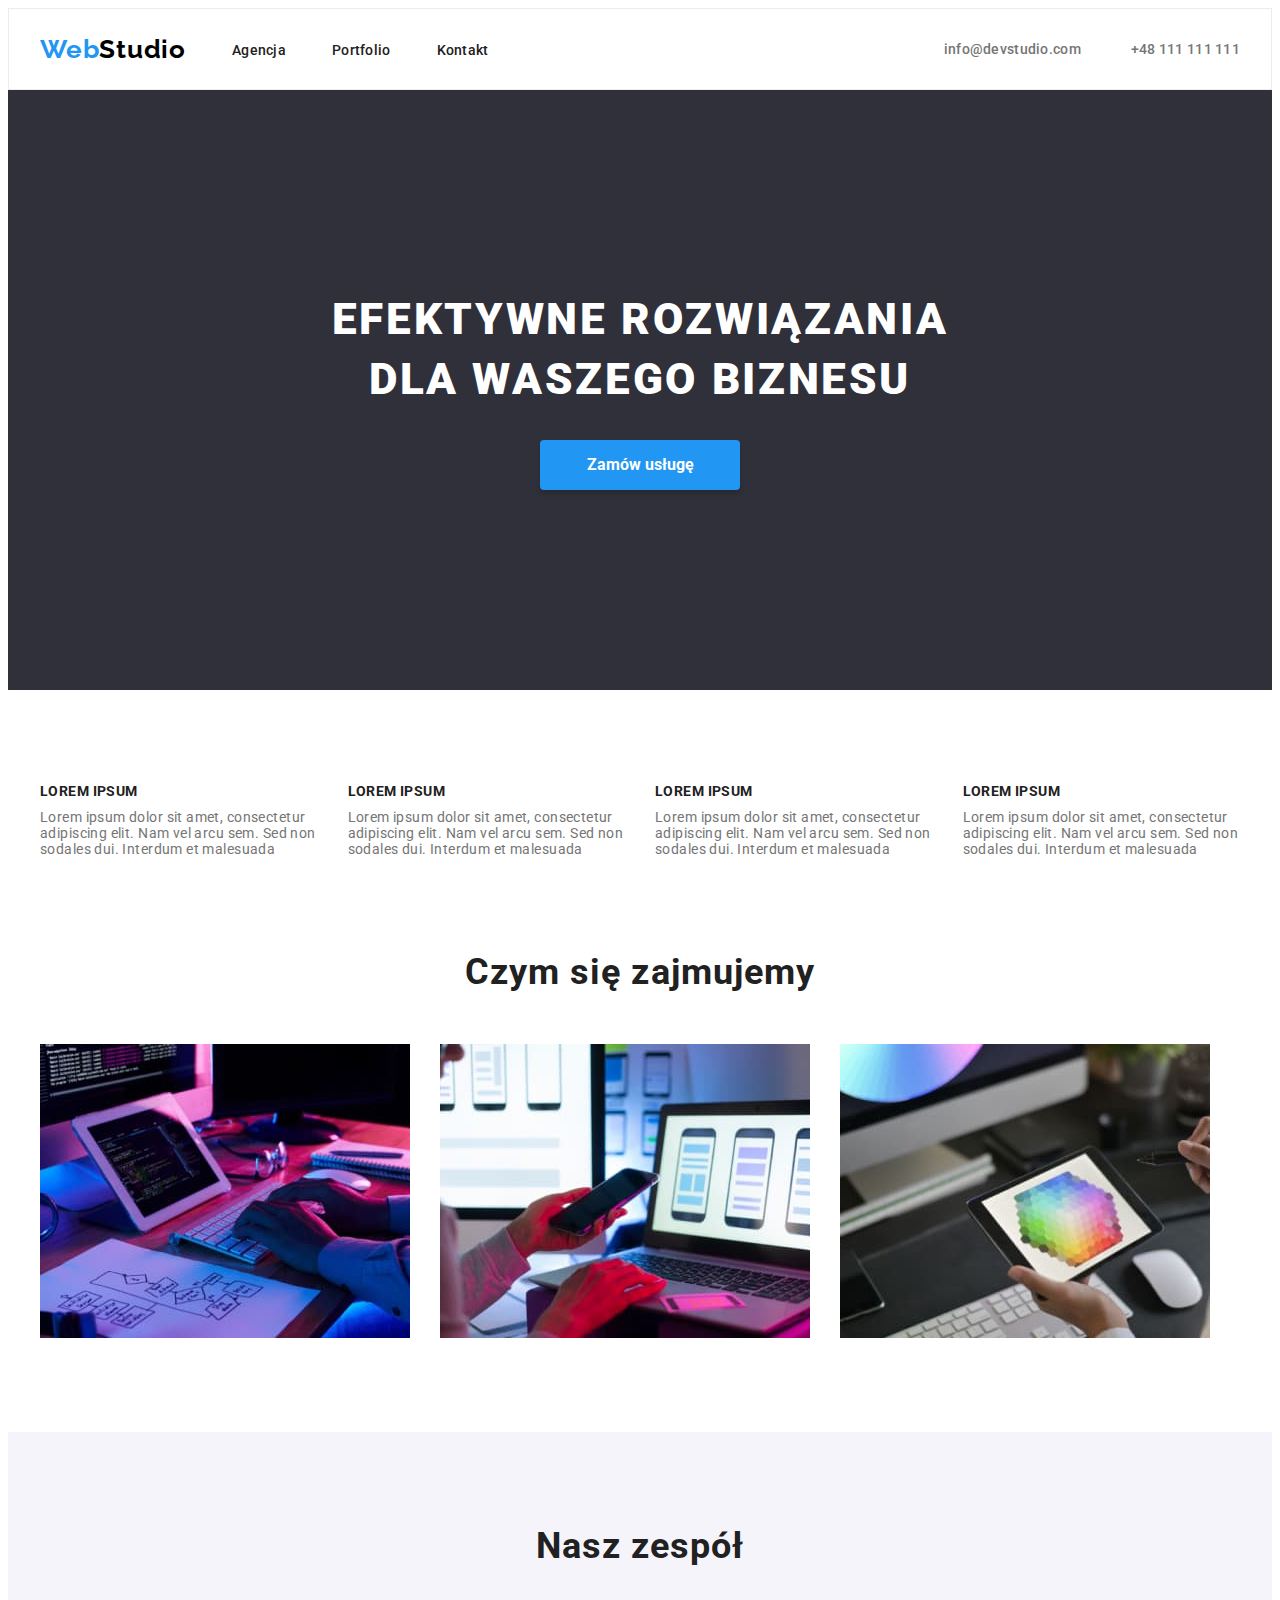
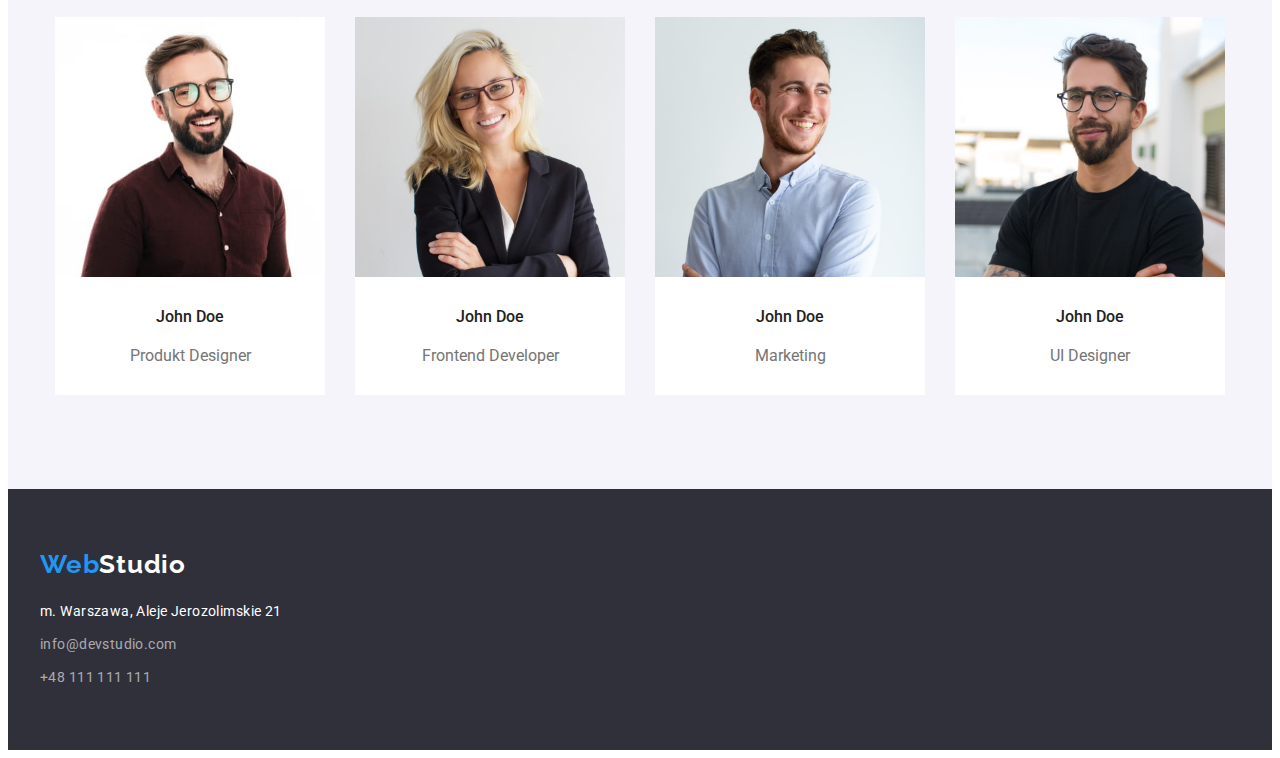
==== index.html @ c01634f3 "added files from hw-03" ====
<!DOCTYPE html>
<html lang="pl">
    <head>
        <meta charset="UTF-8" />
        <meta http-equiv="X-UA-Compatible" content="IE=edge" />
        <meta name="viewport" content="width=device-width, initial-scale=1.0" />
        <title>Document</title>
        <link
            rel="stylesheet"
            href="https://cdnjs.cloudflare.com/ajax/libs/modern-normalize/1.1.0/modern-normalize.min.css"
            integrity="sha512-wpPYUAdjBVSE4KJnH1VR1HeZfpl1ub8YT/NKx4PuQ5NmX2tKuGu6U/JRp5y+Y8XG2tV+wKQpNHVUX03MfMFn9Q=="
            crossorigin="anonymous"
            referrerpolicy="no-referrer"
        />
        <link
            href="https://fonts.googleapis.com/css2?family=Raleway:wght@700&family=Roboto+Condensed&family=Roboto:wght@400;500;700;900&display=swap"
            rel="stylesheet"
        />
        <link rel="stylesheet" href="./css/style.css" />
    </head>
    <body>
        <header class="main">
            <div class="container menu">
                <nav class="nav">
                    <a href="./index.html" class="logo"
                        >Web<span class="black">Studio</span></a
                    >
                    <ul class="navigation">
                        <li>
                            <a href="./index.html" class="nav-item">Agencja</a>
                        </li>
                        <li>
                            <a href="./portfolio.html" class="nav-item"
                                >Portfolio</a
                            >
                        </li>
                        <li><a href="" class="nav-item">Kontakt</a></li>
                    </ul>
                </nav>
                <div class="contact-data">
                    <a href="mailto:info@devstudio.com" class="contact"
                        >info@devstudio.com</a
                    >
                    <a href="tel:+48111111111" class="contact"
                        >+48 111 111 111</a
                    >
                </div>
            </div>
        </header>
        <main>
            <section class="solutions">
                <h1 class="title">EFEKTYWNE ROZWIĄZANIA DLA WASZEGO BIZNESU</h1>
                <button type="button" class="order">Zamów usługę</button>
            </section>
            <section>
                <div class="container">
                    <ul class="offer-items">
                        <li>
                            <h3 class="offer">LOREM IPSUM</h3>
                            <p class="offer-description">
                                Lorem ipsum dolor sit amet, consectetur
                                adipiscing elit. Nam vel arcu sem. Sed non
                                sodales dui. Interdum et malesuada
                            </p>
                        </li>
                        <li>
                            <h3 class="offer">LOREM IPSUM</h3>
                            <p class="offer-description">
                                Lorem ipsum dolor sit amet, consectetur
                                adipiscing elit. Nam vel arcu sem. Sed non
                                sodales dui. Interdum et malesuada
                            </p>
                        </li>
                        <li>
                            <h3 class="offer">LOREM IPSUM</h3>
                            <p class="offer-description">
                                Lorem ipsum dolor sit amet, consectetur
                                adipiscing elit. Nam vel arcu sem. Sed non
                                sodales dui. Interdum et malesuada
                            </p>
                        </li>
                        <li>
                            <h3 class="offer">LOREM IPSUM</h3>
                            <p class="offer-description">
                                Lorem ipsum dolor sit amet, consectetur
                                adipiscing elit. Nam vel arcu sem. Sed non
                                sodales dui. Interdum et malesuada
                            </p>
                        </li>
                    </ul>
                </div>
            </section>
            <section>
                <div class="container">
                    <h2 class="introduce">Czym się zajmujemy</h2>
                    <ul class="our-services">
                        <li>
                            <img
                                src="images/box1.jpg"
                                alt="Dłonie na klawiaturze przed tabletem"
                                width="370"
                                height="294"
                            />
                        </li>
                        <li>
                            <img
                                src="images/box2.jpg"
                                alt="Telefon w dłoni przed laptopem"
                                width="370"
                                height="294"
                            />
                        </li>
                        <li>
                            <img
                                src="images/box3.jpg"
                                alt="Paleta kolorów na tablecie"
                                width="370"
                                height="294"
                            />
                        </li>
                    </ul>
                </div>
            </section>
            <section class="crew">
                <div class="container">
                    <h2 class="introduce">Nasz zespół</h2>
                    <ul class="container crew-members">
                        <li>
                            <figure>
                                <img
                                    src="images/product-designer.jpg"
                                    alt="Mężczyzna w okularach"
                                    width="270"
                                    height="260"
                                />
                                <figcaption class="description">
                                    <span class="name">John Doe</span>
                                    <span class="type">Produkt Designer</span>
                                </figcaption>
                            </figure>
                        </li>
                        <li>
                            <figure>
                                <img
                                    src="images/frontend-developer.jpg"
                                    alt="Kobieta w okularach"
                                    width="270"
                                    height="260"
                                />
                                <figcaption class="description">
                                    <span class="name">John Doe</span>
                                    <span class="type">Frontend Developer</span>
                                </figcaption>
                            </figure>
                        </li>
                        <li>
                            <figure>
                                <img
                                    src="images/marketing-specialist.jpg"
                                    alt="Mężczyzna w koszuli"
                                    width="270"
                                    height="260"
                                />
                                <figcaption class="description">
                                    <span class="name">John Doe</span>
                                    <span class="type">Marketing</span>
                                </figcaption>
                            </figure>
                        </li>
                        <li>
                            <figure>
                                <img
                                    src="images/ui-designer.jpg"
                                    alt="UI Designer"
                                    width="270"
                                    height="260"
                                />
                                <figcaption class="description">
                                    <span class="name">John Doe</span>
                                    <span class="type">UI Designer</span>
                                </figcaption>
                            </figure>
                        </li>
                    </ul>
                </div>
            </section>
        </main>
        <footer class="footer-container">
            <div class="container">
                <a href="./index.html" class="logo"
                    >Web<span class="white">Studio</span></a
                >
                <address class="address-wrapper">
                    <span class="address"
                        >m. Warszawa, Aleje Jerozolimskie 21</span
                    >

                    <a href="mailto:info@devstudio.com" class="contact-footer"
                        >info@devstudio.com</a
                    >

                    <a href="tel:+48111111111" class="contact-footer"
                        >+48 111 111 111</a
                    >
                </address>
            </div>
        </footer>
    </body>
</html>
---- css/style.css ----
:root {
    --font-color1: #212121;
    --font-color2: #757575;
    --brand-color: #2196f3;
    --off-color: #f5f4fa;
    --background-color1: #2f303a;
}
/* style globalne */
body {
    font-family: 'Roboto', sans-serif;
    background-color: #fff;
    color: var(--font-color1);
}
*,
*::before,
*::after {
    outline: none;
}

h1,
h2,
h3,
h4,
p,
figure {
    margin: 0;
    padding: 0;
}

ul {
    list-style: none;
    margin: 0;
    padding: 0;
}
img {
    vertical-align: middle;
}
.container {
    max-width: 1200px;
    width: 100%;
    margin: 0 auto;
    padding: 0 15px;
}

/* style w header */
.logo {
    color: var(--brand-color);
    font-weight: 700;
    font-size: 26px;
    text-decoration: none;
    font-family: 'Raleway', sans-serif;
    letter-spacing: 0.03em;
}
.black {
    color: #000000;
    font-weight: 700;
    font-size: 26px;
    line-height: 1.19;
}
.main {
    border: 1px solid #ececec;
}
.menu {
    display: flex;
    flex-wrap: wrap;
    justify-content: space-between;
}
.nav-item {
    color: var(--font-color1);
    font-weight: 500;
    text-decoration: none;

    letter-spacing: 0.02em;
    font-size: 14px;
    line-height: 1.17;
}
.nav-item:hover,
.nav-item:focus {
    color: var(--brand-color);
}
.nav {
    display: flex;
    flex-wrap: wrap;
    align-items: center;

    gap: 46px;
}
.navigation {
    display: flex;
    flex-wrap: wrap;

    gap: 46px;
}
.contact-data {
    display: flex;
    align-items: center;

    padding: 32px 0;
    gap: 50px;
}
.contact {
    color: var(--font-color2);
    font-weight: 500;
    text-decoration: none;
    letter-spacing: 0.02em;
    font-size: 14px;
    line-height: 1.17;
}
.contact:hover,
.contact:focus {
    color: var(--brand-color);
}

/* style w main index.html*/
.solutions {
    background-color: var(--background-color1);
    display: flex;
    flex-direction: column;
    align-items: center;
    gap: 30px;
    padding: 200px 452px;
}

.title {
    color: #fff;
    font-weight: 900;
    text-align: center;
    font-size: 44px;
    line-height: 1.36;
    letter-spacing: 0.06em;
    min-width: 696px;
}
.order {
    box-shadow: 0px 4px 4px rgba(0, 0, 0, 0.15);
    background-color: var(--brand-color);
    border: none;
    border-radius: 4px;
    color: #fff;
    width: 200px;
    height: 50px;
    font-family: 'Roboto', sans-serif;
    font-weight: 700;
    font-size: 16px;
    line-height: 1.88;
    align-items: center;
    text-align: center;
    padding: 10px 42px;
}
.order:hover,
.order:focus {
    cursor: pointer;
}
.offer-items {
    display: flex;
    gap: 30px;
    line-height: 1.71;
    padding: 94px 0;
}
.offer {
    font-weight: 700;
    font-size: 14px;
    line-height: 1.14;
    letter-spacing: 0.03em;
    margin-bottom: 10px;
}
.offer-description {
    color: var(--font-color2);

    font-size: 14px;
    line-height: 1.14;
    letter-spacing: 0.03em;
}
.introduce {
    font-weight: 700;
    font-size: 36px;
    line-height: 1.16;
    text-align: center;
    letter-spacing: 0.03em;
}
.our-services {
    display: flex;
    gap: 30px;
    padding: 50px 0 94px;
}
.crew {
    background-color: #f5f4fa;
    padding: 94px 0;
}
.crew-members {
    display: flex;
    gap: 30px;
    margin-top: 50px;
}
.description {
    padding: 30px;
    text-align: center;
    background-color: #fff;
    display: flex;
    flex-direction: column;
    gap: 10px;
}
.name {
    color: var(--font-color1);
    font-weight: 500;
    text-align: center;

    font-size: 16px;
    line-height: 1.19;
    margin-bottom: 10px;
}
.type {
    color: var(--font-color2);
    text-align: center;
    font-size: 16px;
    line-height: 1.19;
}
/* style w main portfolio.html */
.section {
    padding-top: 94px;
    padding-bottom: 94px;
}
.options {
    display: flex;
    justify-content: center;
    gap: 8px;

    margin-bottom: 50px;
}
.button {
    background-color: var(--off-color);
    border: none;
    font-family: 'Roboto', sans-serif;
    border-radius: 4px;
    font-weight: 500;
    font-size: 16px;
    line-height: 1.63;
    padding: 6px 22px;
}
.button:hover,
.button:focus {
    background-color: var(--brand-color);
    border-color: var(--brand-color);
    color: #fff;
    cursor: pointer;
}
.services {
    display: flex;
    flex-wrap: wrap;
    gap: 30px;
}
.decoration {
    border: 1px solid #eeeeee;
    padding: 20px 24px;
    display: flex;
    flex-direction: column;
    align-items: center;
    gap: 4px;
}
.project-name {
    color: var(--font-color1);
    font-weight: 700;
    font-size: 18px;
    line-height: 2;
    margin-bottom: 4px;
}
/* style w footer */
.footer-container {
    background-color: var(--background-color1);
    padding-top: 60px;
    padding-bottom: 60px;
}
.white {
    color: #fff;
    font-weight: 700;
    font-size: 26px;
    line-height: 1.19;
}

.address {
    color: #fff;
    font-size: 14px;
    line-height: 1.71;

    letter-spacing: 0.03em;
    font-style: normal;
}
.address-wrapper {
    display: flex;
    flex-direction: column;
    gap: 9px;
    margin-top: 20px;
}

.contact-footer {
    color: rgba(255, 255, 255, 0.6);
    font-size: 14px;
    line-height: 1.71;

    text-decoration: none;
    letter-spacing: 0.03em;
    font-style: normal;
}
.contact-footer:hover,
.contact-footer:focus {
    color: var(--brand-color);
}
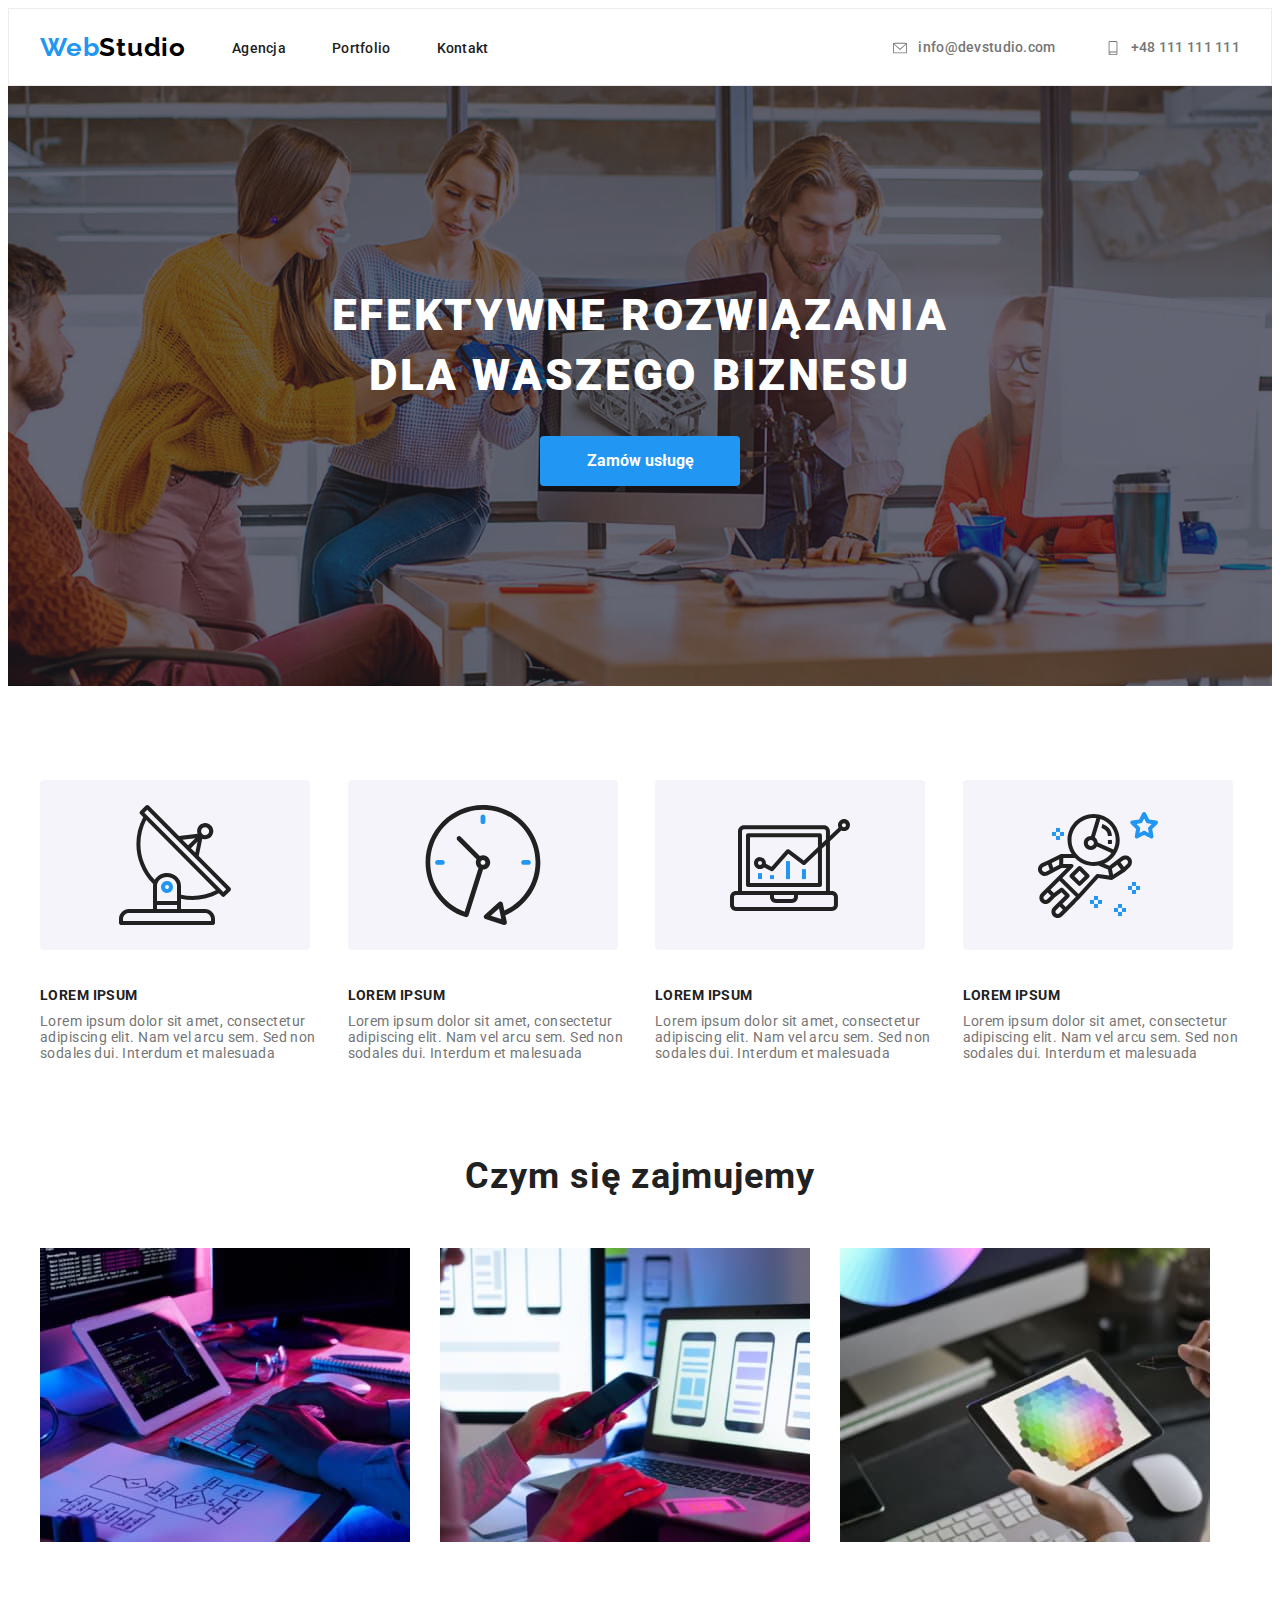
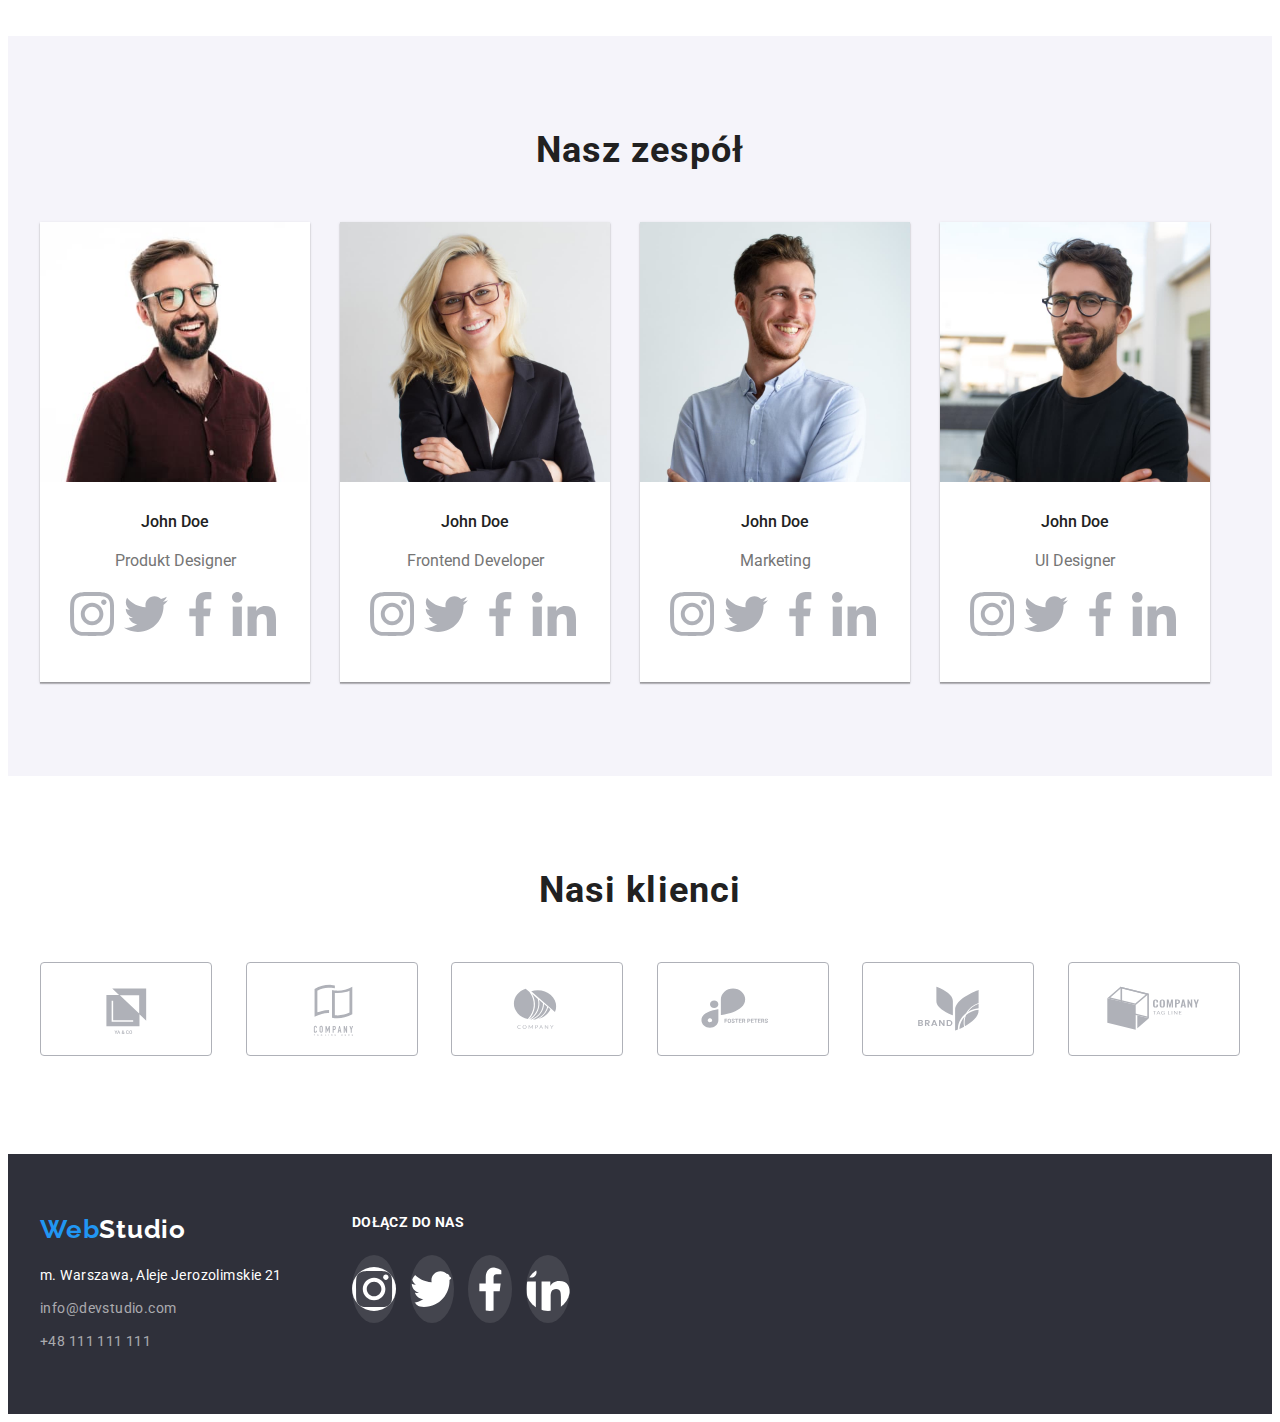
==== commit 3c44941c: "added icons, background image and styled boxes" ====
--- a/index.html
+++ b/index.html
@@ -38,11 +38,19 @@
                     </ul>
                 </nav>
                 <div class="contact-data">
-                    <a href="mailto:info@devstudio.com" class="contact"
-                        >info@devstudio.com</a
+                    <a href="mailto:info@devstudio.com" class="contact">
+                        <svg class="icon-mail">
+                            <use href="./images/icons.svg#icon-envelope"></use>
+                        </svg>
+                        info@devstudio.com</a
                     >
-                    <a href="tel:+48111111111" class="contact"
-                        >+48 111 111 111</a
+                    <a href="tel:+48111111111" class="contact">
+                        <svg class="icon-tel">
+                            <use
+                                href="./images/icons.svg#icon-smartphone"
+                            ></use>
+                        </svg>
+                        +48 111 111 111</a
                     >
                 </div>
             </div>
@@ -56,6 +64,12 @@
                 <div class="container">
                     <ul class="offer-items">
                         <li>
+                            <svg class="icon-offer">
+                                <use
+                                    href="./images/icons.svg#icon-antenna"
+                                ></use>
+                            </svg>
+
                             <h3 class="offer">LOREM IPSUM</h3>
                             <p class="offer-description">
                                 Lorem ipsum dolor sit amet, consectetur
@@ -64,6 +78,10 @@
                             </p>
                         </li>
                         <li>
+                            <svg class="icon-offer">
+                                <use href="./images/icons.svg#icon-clock"></use>
+                            </svg>
+
                             <h3 class="offer">LOREM IPSUM</h3>
                             <p class="offer-description">
                                 Lorem ipsum dolor sit amet, consectetur
@@ -72,6 +90,11 @@
                             </p>
                         </li>
                         <li>
+                            <svg class="icon-offer">
+                                <use
+                                    href="./images/icons.svg#icon-diagram"
+                                ></use>
+                            </svg>
                             <h3 class="offer">LOREM IPSUM</h3>
                             <p class="offer-description">
                                 Lorem ipsum dolor sit amet, consectetur
@@ -80,6 +103,11 @@
                             </p>
                         </li>
                         <li>
+                            <svg class="icon-offer">
+                                <use
+                                    href="./images/icons.svg#icon-astronaut"
+                                ></use>
+                            </svg>
                             <h3 class="offer">LOREM IPSUM</h3>
                             <p class="offer-description">
                                 Lorem ipsum dolor sit amet, consectetur
@@ -124,9 +152,9 @@
             <section class="crew">
                 <div class="container">
                     <h2 class="introduce">Nasz zespół</h2>
-                    <ul class="container crew-members">
-                        <li>
-                            <figure>
+                    <ul class="crew-members">
+                        <li>
+                            <figure class="box-member">
                                 <img
                                     src="images/product-designer.jpg"
                                     alt="Mężczyzna w okularach"
@@ -136,11 +164,37 @@
                                 <figcaption class="description">
                                     <span class="name">John Doe</span>
                                     <span class="type">Produkt Designer</span>
+                                    <div class="icons">
+                                        <a href=""
+                                            ><svg class="icon-member">
+                                                <use
+                                                    href="./images/icons.svg#icon-instagram"
+                                                ></use></svg
+                                        ></a>
+                                        <a href="">
+                                            <svg class="icon-member">
+                                                <use
+                                                    href="./images/icons.svg#icon-twitter"
+                                                ></use></svg
+                                        ></a>
+                                        <a href=""
+                                            ><svg class="icon-member">
+                                                <use
+                                                    href="./images/icons.svg#icon-facebook"
+                                                ></use></svg
+                                        ></a>
+                                        <a href=""
+                                            ><svg class="icon-member">
+                                                <use
+                                                    href="./images/icons.svg#icon-linkedin"
+                                                ></use></svg
+                                        ></a>
+                                    </div>
                                 </figcaption>
                             </figure>
                         </li>
                         <li>
-                            <figure>
+                            <figure class="box-member">
                                 <img
                                     src="images/frontend-developer.jpg"
                                     alt="Kobieta w okularach"
@@ -150,11 +204,37 @@
                                 <figcaption class="description">
                                     <span class="name">John Doe</span>
                                     <span class="type">Frontend Developer</span>
+                                    <div class="icons">
+                                        <a href=""
+                                            ><svg class="icon-member">
+                                                <use
+                                                    href="./images/icons.svg#icon-instagram"
+                                                ></use></svg
+                                        ></a>
+                                        <a href="">
+                                            <svg class="icon-member">
+                                                <use
+                                                    href="./images/icons.svg#icon-twitter"
+                                                ></use></svg
+                                        ></a>
+                                        <a href=""
+                                            ><svg class="icon-member">
+                                                <use
+                                                    href="./images/icons.svg#icon-facebook"
+                                                ></use></svg
+                                        ></a>
+                                        <a href=""
+                                            ><svg class="icon-member">
+                                                <use
+                                                    href="./images/icons.svg#icon-linkedin"
+                                                ></use></svg
+                                        ></a>
+                                    </div>
                                 </figcaption>
                             </figure>
                         </li>
                         <li>
-                            <figure>
+                            <figure class="box-member">
                                 <img
                                     src="images/marketing-specialist.jpg"
                                     alt="Mężczyzna w koszuli"
@@ -164,11 +244,37 @@
                                 <figcaption class="description">
                                     <span class="name">John Doe</span>
                                     <span class="type">Marketing</span>
+                                    <div class="icons">
+                                        <a href=""
+                                            ><svg class="icon-member">
+                                                <use
+                                                    href="./images/icons.svg#icon-instagram"
+                                                ></use></svg
+                                        ></a>
+                                        <a href="">
+                                            <svg class="icon-member">
+                                                <use
+                                                    href="./images/icons.svg#icon-twitter"
+                                                ></use></svg
+                                        ></a>
+                                        <a href=""
+                                            ><svg class="icon-member">
+                                                <use
+                                                    href="./images/icons.svg#icon-facebook"
+                                                ></use></svg
+                                        ></a>
+                                        <a href=""
+                                            ><svg class="icon-member">
+                                                <use
+                                                    href="./images/icons.svg#icon-linkedin"
+                                                ></use></svg
+                                        ></a>
+                                    </div>
                                 </figcaption>
                             </figure>
                         </li>
                         <li>
-                            <figure>
+                            <figure class="box-member">
                                 <img
                                     src="images/ui-designer.jpg"
                                     alt="UI Designer"
@@ -178,31 +284,162 @@
                                 <figcaption class="description">
                                     <span class="name">John Doe</span>
                                     <span class="type">UI Designer</span>
+                                    <div class="icons">
+                                        <a href=""
+                                            ><svg class="icon-member">
+                                                <use
+                                                    href="./images/icons.svg#icon-instagram"
+                                                ></use></svg
+                                        ></a>
+                                        <a href="">
+                                            <svg class="icon-member">
+                                                <use
+                                                    href="./images/icons.svg#icon-twitter"
+                                                ></use></svg
+                                        ></a>
+                                        <a href=""
+                                            ><svg class="icon-member">
+                                                <use
+                                                    href="./images/icons.svg#icon-facebook"
+                                                ></use></svg
+                                        ></a>
+                                        <a href=""
+                                            ><svg class="icon-member">
+                                                <use
+                                                    href="./images/icons.svg#icon-linkedin"
+                                                ></use></svg
+                                        ></a>
+                                    </div>
                                 </figcaption>
                             </figure>
+                        </li>
+                    </ul>
+                </div>
+            </section>
+            <section class="our-customers">
+                <div class="container">
+                    <h2 class="introduce">Nasi klienci</h2>
+
+                    <ul class="customers">
+                        <li>
+                            <svg class="icon-customer">
+                                <use
+                                    href="./images/icons.svg#icon-logo-1"
+                                    width="41"
+                                    height="46.7"
+                                    x="38%"
+                                    y="27%"
+                                ></use>
+                            </svg>
+                        </li>
+                        <li>
+                            <svg class="icon-customer">
+                                <use
+                                    href="./images/icons.svg#icon-logo-2"
+                                    width="40"
+                                    height="52"
+                                    x="39%"
+                                    y="23%"
+                                ></use>
+                            </svg>
+                        </li>
+                        <li>
+                            <svg class="icon-customer">
+                                <use
+                                    href="./images/icons.svg#icon-logo-3"
+                                    width="43.46"
+                                    height="41.18"
+                                    x="36%"
+                                    y="27%"
+                                ></use>
+                            </svg>
+                        </li>
+                        <li>
+                            <svg class="icon-customer">
+                                <use
+                                    href="./images/icons.svg#icon-logo-4"
+                                    width="84.44"
+                                    height="40.62"
+                                    x="25%"
+                                    y="27%"
+                                ></use>
+                            </svg>
+                        </li>
+                        <li>
+                            <svg class="icon-customer">
+                                <use
+                                    href="./images/icons.svg#icon-logo-5"
+                                    width="62.54"
+                                    height="45.43"
+                                    x="32%"
+                                    y="25%"
+                                ></use>
+                            </svg>
+                        </li>
+                        <li>
+                            <svg class="icon-customer">
+                                <use
+                                    href="./images/icons.svg#icon-logo-6"
+                                    width="93.79"
+                                    height="43.93"
+                                    x="22%"
+                                    y="25%"
+                                ></use>
+                            </svg>
                         </li>
                     </ul>
                 </div>
             </section>
         </main>
         <footer class="footer-container">
-            <div class="container">
-                <a href="./index.html" class="logo"
-                    >Web<span class="white">Studio</span></a
-                >
-                <address class="address-wrapper">
-                    <span class="address"
-                        >m. Warszawa, Aleje Jerozolimskie 21</span
+            <div class="footer-elements container">
+                <div>
+                    <a href="./index.html" class="logo"
+                        >Web<span class="white">Studio</span></a
                     >
+                    <address class="address-wrapper">
+                        <span class="address"
+                            >m. Warszawa, Aleje Jerozolimskie 21</span
+                        >
 
-                    <a href="mailto:info@devstudio.com" class="contact-footer"
-                        >info@devstudio.com</a
-                    >
+                        <a
+                            href="mailto:info@devstudio.com"
+                            class="contact-footer"
+                            >info@devstudio.com</a
+                        >
 
-                    <a href="tel:+48111111111" class="contact-footer"
-                        >+48 111 111 111</a
-                    >
-                </address>
+                        <a href="tel:+48111111111" class="contact-footer"
+                            >+48 111 111 111</a
+                        >
+                    </address>
+                </div>
+                <div class="find-us">
+                    <h4 class="join-us">DOŁĄCZ DO NAS</h4>
+                    <a href=""
+                        ><svg class="icon-footer">
+                            <use
+                                href="./images/icons.svg#icon-instagram"
+                            ></use></svg
+                    ></a>
+                    <a href="">
+                        <svg class="icon-footer">
+                            <use
+                                href="./images/icons.svg#icon-twitter"
+                            ></use></svg
+                    ></a>
+                    <a href=""
+                        ><svg class="icon-footer">
+                            <use
+                                href="./images/icons.svg#icon-facebook"
+                            ></use></svg
+                    ></a>
+                    <a href=""
+                        ><svg class="icon-footer">
+                            <use
+                                href="./images/icons.svg#icon-linkedin"
+                            ></use></svg
+                    ></a>
+                </div>
             </div>
         </footer>
     </body>
--- a/css/style.css
+++ b/css/style.css
@@ -4,6 +4,7 @@
     --brand-color: #2196f3;
     --off-color: #f5f4fa;
     --background-color1: #2f303a;
+    --icon-color: #afb1b8;
 }
 /* style globalne */
 body {
@@ -95,7 +96,7 @@
     display: flex;
     align-items: center;
 
-    padding: 32px 0;
+    padding: 30px 0;
     gap: 50px;
 }
 .contact {
@@ -106,14 +107,39 @@
     font-size: 14px;
     line-height: 1.17;
 }
+
+.icon-mail {
+    width: 1em;
+    height: 1em;
+    vertical-align: middle;
+    fill: currentColor;
+    margin-right: 8px;
+}
+
+.icon-tel {
+    width: 1em;
+    height: 1em;
+    vertical-align: middle;
+    fill: currentColor;
+    margin-right: 8px;
+}
 .contact:hover,
 .contact:focus {
     color: var(--brand-color);
+    fill: var(--brand-color);
 }
 
 /* style w main index.html*/
 .solutions {
     background-color: var(--background-color1);
+    background-image: linear-gradient(
+            to bottom,
+            rgba(47, 48, 58, 0.4),
+            rgba(47, 48, 58, 0.4)
+        ),
+        url(../images/background.jpg);
+    background-position: center;
+    background-repeat: no-repeat;
     display: flex;
     flex-direction: column;
     align-items: center;
@@ -170,17 +196,27 @@
     line-height: 1.14;
     letter-spacing: 0.03em;
 }
+
+.icon-offer {
+    width: 270px;
+    height: 120px;
+    padding: 25px 0;
+    background-color: var(--off-color);
+    border-radius: 4px;
+    margin-bottom: 30px;
+}
 .introduce {
     font-weight: 700;
     font-size: 36px;
     line-height: 1.16;
     text-align: center;
     letter-spacing: 0.03em;
+    margin-bottom: 50px;
 }
 .our-services {
     display: flex;
     gap: 30px;
-    padding: 50px 0 94px;
+    padding-bottom: 94px;
 }
 .crew {
     background-color: #f5f4fa;
@@ -199,6 +235,25 @@
     flex-direction: column;
     gap: 10px;
 }
+.icon-member {
+    height: 44px;
+    width: 44px;
+    fill: var(--icon-color);
+    padding: 12px 0;
+}
+.icons {
+    display: flex;
+    flex-direction: row;
+    min-width: 182px;
+    gap: 10px;
+}
+.icon-member:hover,
+.icon-member:focus {
+    background-color: var(--brand-color);
+    border-radius: 50%;
+    fill: #fff;
+    cursor: pointer;
+}
 .name {
     color: var(--font-color1);
     font-weight: 500;
@@ -214,6 +269,30 @@
     font-size: 16px;
     line-height: 1.19;
 }
+.our-customers {
+    padding: 94px 0;
+}
+.customers {
+    display: flex;
+    flex-direction: row;
+    flex-wrap: wrap;
+    justify-content: space-between;
+}
+.icon-customer {
+    width: 170px;
+    height: 92px;
+    fill: var(--icon-color);
+    border: 1px solid var(--icon-color);
+    border-radius: 4px;
+    /* padding: 20px; */
+}
+.icon-customer:hover,
+.icon-customer:focus {
+    fill: var(--brand-color);
+    cursor: pointer;
+    border: 1px solid var(--brand-color);
+}
+
 /* style w main portfolio.html */
 .section {
     padding-top: 94px;
@@ -242,11 +321,22 @@
     border-color: var(--brand-color);
     color: #fff;
     cursor: pointer;
+    box-shadow: 0px 3px 1px rgba(0, 0, 0, 0.1), 0px 1px 2px rgba(0, 0, 0, 0.08),
+        0px 2px 2px rgba(0, 0, 0, 0.12);
 }
 .services {
     display: flex;
     flex-wrap: wrap;
     gap: 30px;
+}
+.service-box:hover,
+.service-box:focus {
+    box-shadow: 0px 1px 1px rgba(0, 0, 0, 0.12), 0px 4px 4px rgba(0, 0, 0, 0.06),
+        1px 4px 6px rgba(0, 0, 0, 0.16);
+}
+.box-member {
+    box-shadow: 0px 1px 3px rgba(0, 0, 0, 0.12), 0px 1px 1px rgba(0, 0, 0, 0.14),
+        0px 2px 1px rgba(0, 0, 0, 0.2);
 }
 .decoration {
     border: 1px solid #eeeeee;
@@ -256,6 +346,7 @@
     align-items: center;
     gap: 4px;
 }
+
 .project-name {
     color: var(--font-color1);
     font-weight: 700;
@@ -269,6 +360,15 @@
     padding-top: 60px;
     padding-bottom: 60px;
 }
+.footer-elements {
+    max-width: 1200px;
+    display: flex;
+    gap: 65px;
+    justify-content: flex-start;
+    margin: 0 auto;
+    padding: 0 15px;
+}
+
 .white {
     color: #fff;
     font-weight: 700;
@@ -290,7 +390,28 @@
     gap: 9px;
     margin-top: 20px;
 }
-
+.join-us {
+    font-weight: 700;
+    font-size: 14px;
+    line-height: 1.17;
+    letter-spacing: 0.03em;
+    color: #fff;
+    margin-left: 5px;
+    margin-bottom: 20px;
+}
+.icon-footer {
+    height: 44px;
+    width: 44px;
+    fill: #fff;
+    padding: 12px 0;
+    background-color: rgba(255, 255, 255, 0.1);
+    border-radius: 50%;
+    margin: 5px;
+}
+.icon-footer:hover,
+.icon-footer:focus {
+    background-color: var(--brand-color);
+}
 .contact-footer {
     color: rgba(255, 255, 255, 0.6);
     font-size: 14px;
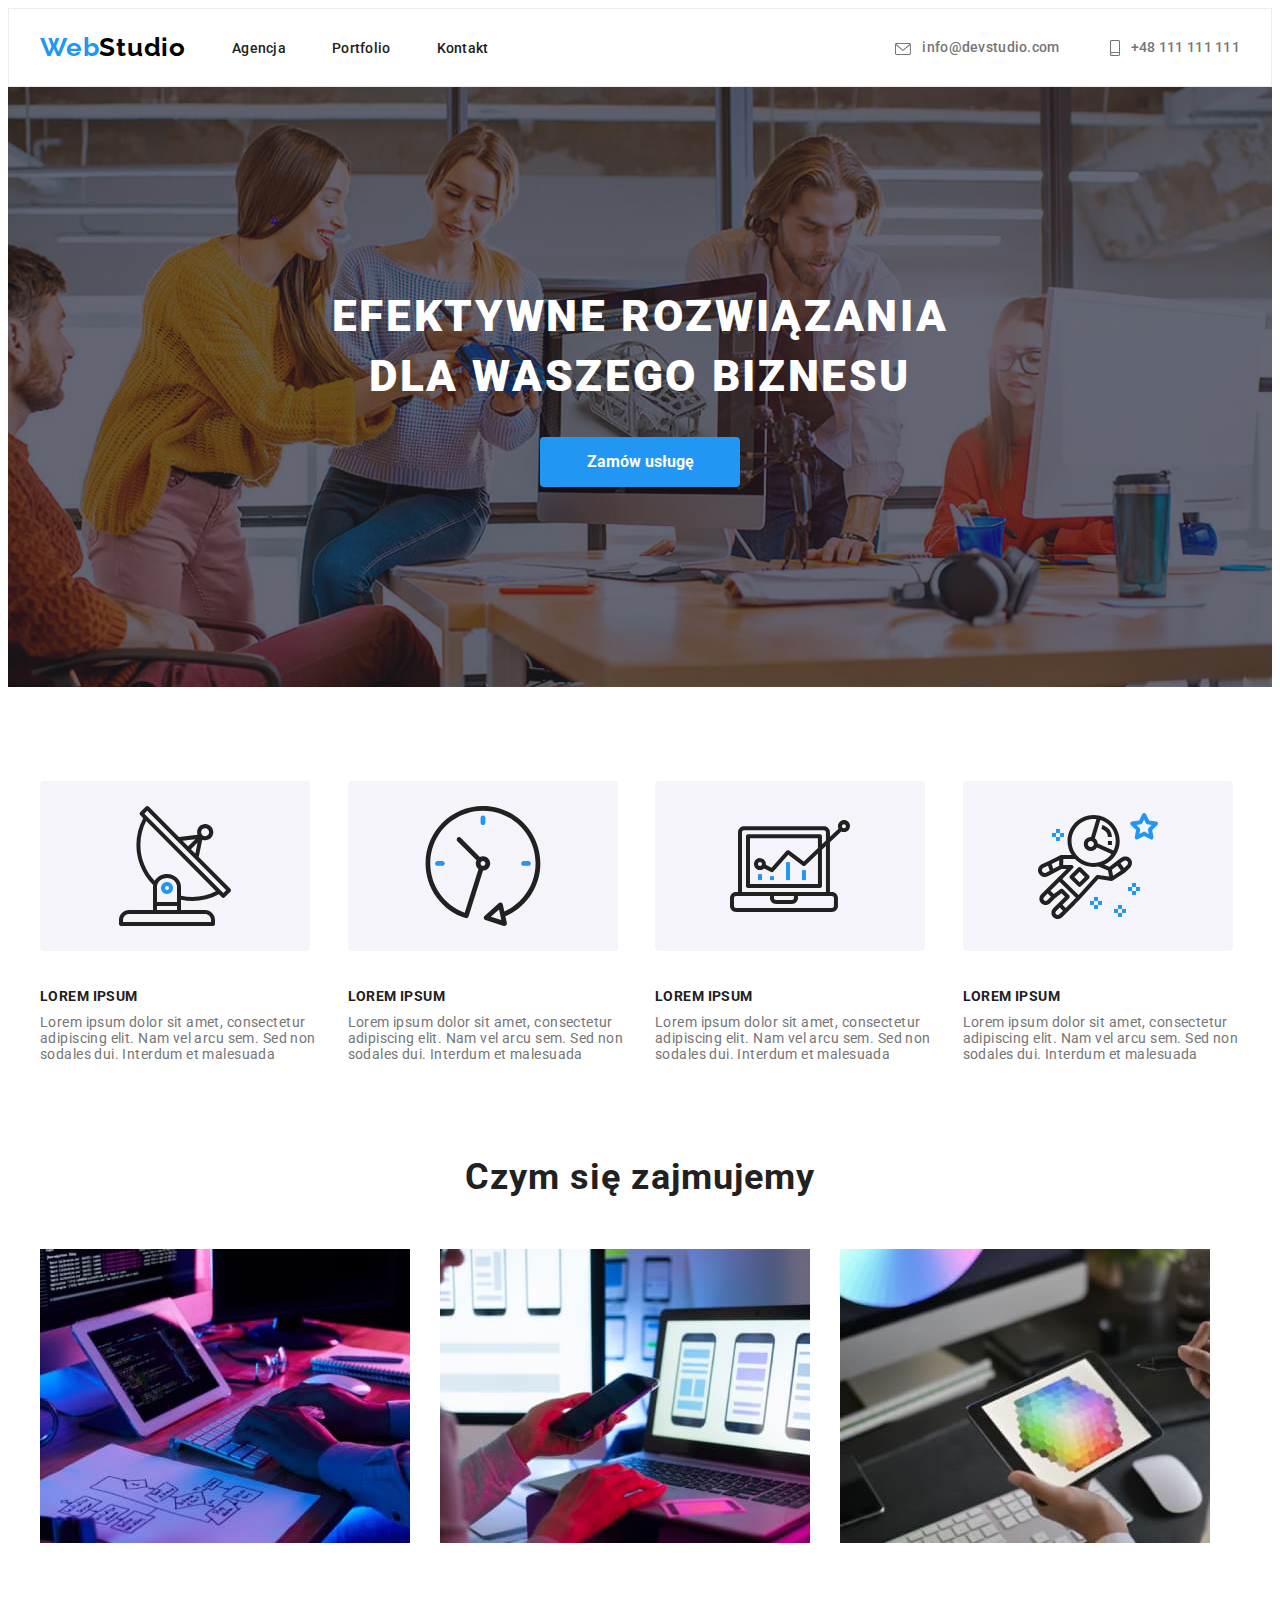
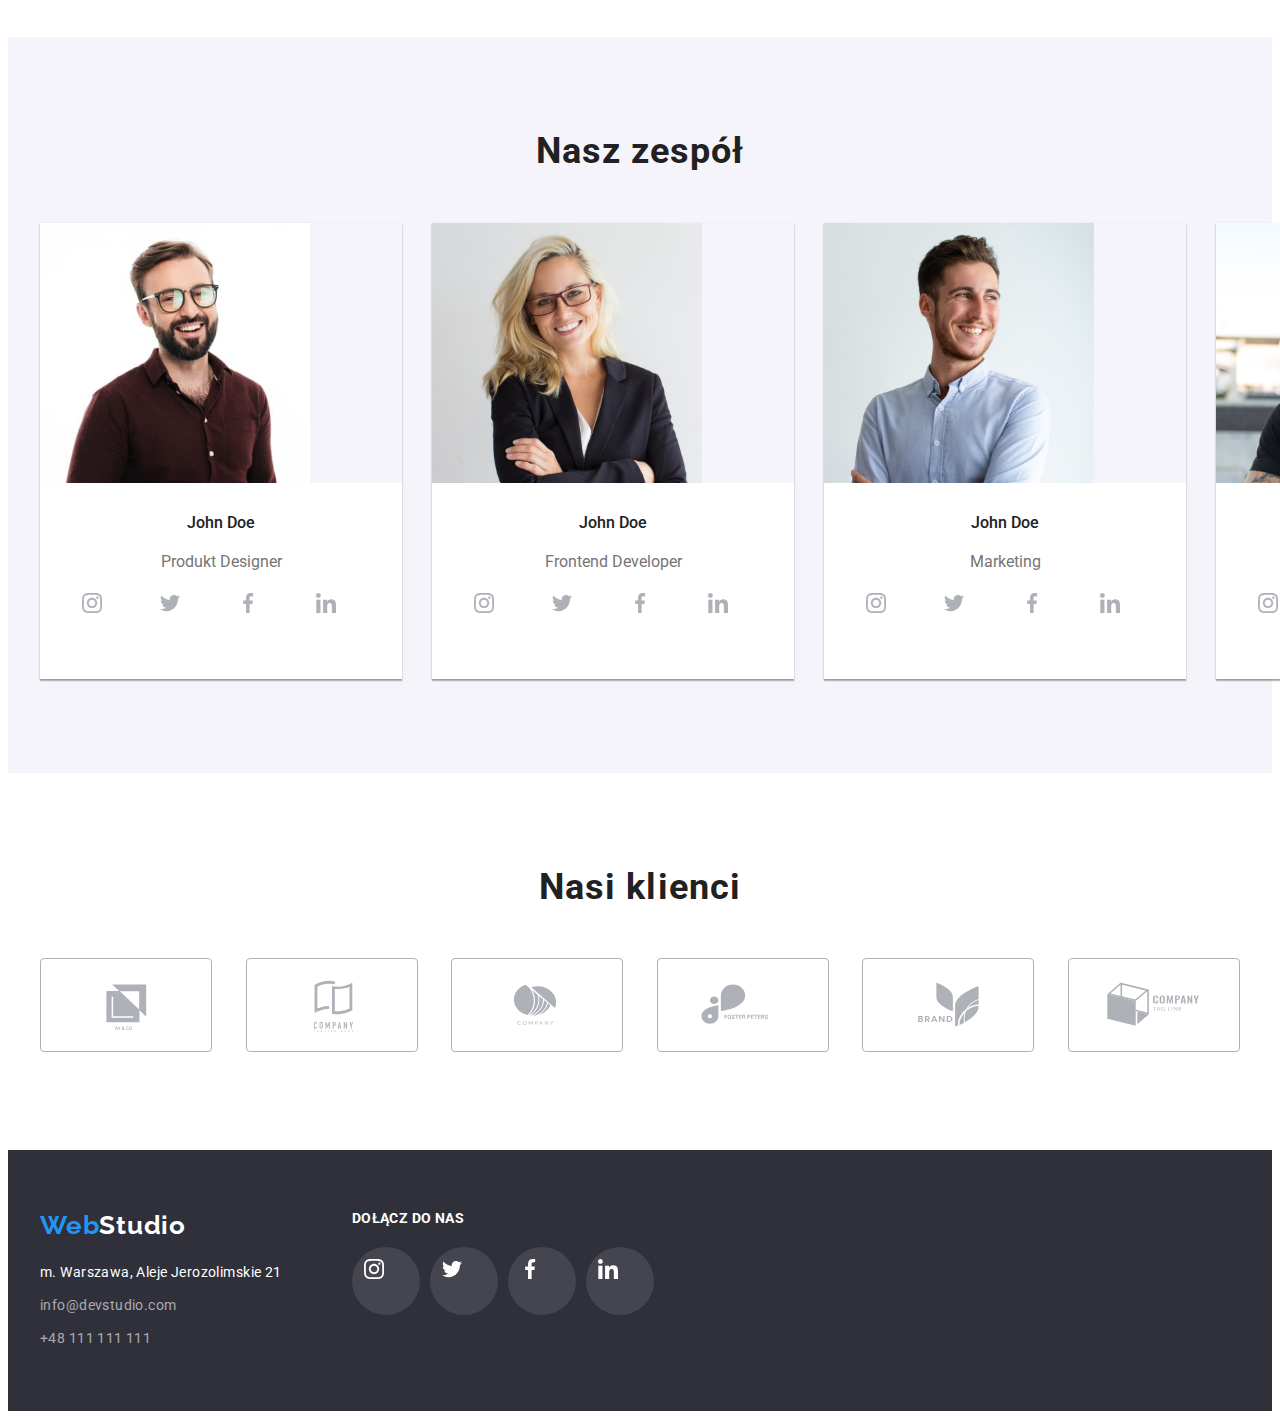
==== commit 7038bc8f: "corrected icons, made lists of icons" ====
--- a/index.html
+++ b/index.html
@@ -39,13 +39,13 @@
                 </nav>
                 <div class="contact-data">
                     <a href="mailto:info@devstudio.com" class="contact">
-                        <svg class="icon-mail">
+                        <svg class="icon-mail" width="16" height="12">
                             <use href="./images/icons.svg#icon-envelope"></use>
                         </svg>
                         info@devstudio.com</a
                     >
                     <a href="tel:+48111111111" class="contact">
-                        <svg class="icon-tel">
+                        <svg class="icon-tel" width="10" height="16">
                             <use
                                 href="./images/icons.svg#icon-smartphone"
                             ></use>
@@ -164,31 +164,53 @@
                                 <figcaption class="description">
                                     <span class="name">John Doe</span>
                                     <span class="type">Produkt Designer</span>
-                                    <div class="icons">
-                                        <a href=""
-                                            ><svg class="icon-member">
-                                                <use
-                                                    href="./images/icons.svg#icon-instagram"
-                                                ></use></svg
-                                        ></a>
-                                        <a href="">
-                                            <svg class="icon-member">
-                                                <use
-                                                    href="./images/icons.svg#icon-twitter"
-                                                ></use></svg
-                                        ></a>
-                                        <a href=""
-                                            ><svg class="icon-member">
-                                                <use
-                                                    href="./images/icons.svg#icon-facebook"
-                                                ></use></svg
-                                        ></a>
-                                        <a href=""
-                                            ><svg class="icon-member">
-                                                <use
-                                                    href="./images/icons.svg#icon-linkedin"
-                                                ></use></svg
-                                        ></a>
+                                    <div>
+                                        <ul class="icons">
+                                            <li>
+                                                <a href="" class="icon-social"
+                                                    ><svg
+                                                        class="icon-member"
+                                                        tabindex="1"
+                                                    >
+                                                        <use
+                                                            href="./images/icons.svg#icon-instagram"
+                                                        ></use></svg
+                                                ></a>
+                                            </li>
+                                            <li>
+                                                <a href="" class="icon-social">
+                                                    <svg
+                                                        class="icon-member"
+                                                        tabindex="1"
+                                                    >
+                                                        <use
+                                                            href="./images/icons.svg#icon-twitter"
+                                                        ></use></svg
+                                                ></a>
+                                            </li>
+                                            <li>
+                                                <a href="" class="icon-social"
+                                                    ><svg
+                                                        class="icon-member"
+                                                        tabindex="1"
+                                                    >
+                                                        <use
+                                                            href="./images/icons.svg#icon-facebook"
+                                                        ></use></svg
+                                                ></a>
+                                            </li>
+                                            <li>
+                                                <a href="" class="icon-social"
+                                                    ><svg
+                                                        class="icon-member"
+                                                        tabindex="1"
+                                                    >
+                                                        <use
+                                                            href="./images/icons.svg#icon-linkedin"
+                                                        ></use></svg
+                                                ></a>
+                                            </li>
+                                        </ul>
                                     </div>
                                 </figcaption>
                             </figure>
@@ -204,31 +226,53 @@
                                 <figcaption class="description">
                                     <span class="name">John Doe</span>
                                     <span class="type">Frontend Developer</span>
-                                    <div class="icons">
-                                        <a href=""
-                                            ><svg class="icon-member">
-                                                <use
-                                                    href="./images/icons.svg#icon-instagram"
-                                                ></use></svg
-                                        ></a>
-                                        <a href="">
-                                            <svg class="icon-member">
-                                                <use
-                                                    href="./images/icons.svg#icon-twitter"
-                                                ></use></svg
-                                        ></a>
-                                        <a href=""
-                                            ><svg class="icon-member">
-                                                <use
-                                                    href="./images/icons.svg#icon-facebook"
-                                                ></use></svg
-                                        ></a>
-                                        <a href=""
-                                            ><svg class="icon-member">
-                                                <use
-                                                    href="./images/icons.svg#icon-linkedin"
-                                                ></use></svg
-                                        ></a>
+                                    <div>
+                                        <ul class="icons">
+                                            <li>
+                                                <a href="" class="icon-social"
+                                                    ><svg
+                                                        class="icon-member"
+                                                        tabindex="1"
+                                                    >
+                                                        <use
+                                                            href="./images/icons.svg#icon-instagram"
+                                                        ></use></svg
+                                                ></a>
+                                            </li>
+                                            <li>
+                                                <a href="" class="icon-social">
+                                                    <svg
+                                                        class="icon-member"
+                                                        tabindex="1"
+                                                    >
+                                                        <use
+                                                            href="./images/icons.svg#icon-twitter"
+                                                        ></use></svg
+                                                ></a>
+                                            </li>
+                                            <li>
+                                                <a href="" class="icon-social"
+                                                    ><svg
+                                                        class="icon-member"
+                                                        tabindex="1"
+                                                    >
+                                                        <use
+                                                            href="./images/icons.svg#icon-facebook"
+                                                        ></use></svg
+                                                ></a>
+                                            </li>
+                                            <li>
+                                                <a href="" class="icon-social"
+                                                    ><svg
+                                                        class="icon-member"
+                                                        tabindex="1"
+                                                    >
+                                                        <use
+                                                            href="./images/icons.svg#icon-linkedin"
+                                                        ></use></svg
+                                                ></a>
+                                            </li>
+                                        </ul>
                                     </div>
                                 </figcaption>
                             </figure>
@@ -244,31 +288,53 @@
                                 <figcaption class="description">
                                     <span class="name">John Doe</span>
                                     <span class="type">Marketing</span>
-                                    <div class="icons">
-                                        <a href=""
-                                            ><svg class="icon-member">
-                                                <use
-                                                    href="./images/icons.svg#icon-instagram"
-                                                ></use></svg
-                                        ></a>
-                                        <a href="">
-                                            <svg class="icon-member">
-                                                <use
-                                                    href="./images/icons.svg#icon-twitter"
-                                                ></use></svg
-                                        ></a>
-                                        <a href=""
-                                            ><svg class="icon-member">
-                                                <use
-                                                    href="./images/icons.svg#icon-facebook"
-                                                ></use></svg
-                                        ></a>
-                                        <a href=""
-                                            ><svg class="icon-member">
-                                                <use
-                                                    href="./images/icons.svg#icon-linkedin"
-                                                ></use></svg
-                                        ></a>
+                                    <div>
+                                        <ul class="icons">
+                                            <li>
+                                                <a href="" class="icon-social"
+                                                    ><svg
+                                                        class="icon-member"
+                                                        tabindex="1"
+                                                    >
+                                                        <use
+                                                            href="./images/icons.svg#icon-instagram"
+                                                        ></use></svg
+                                                ></a>
+                                            </li>
+                                            <li>
+                                                <a href="" class="icon-social">
+                                                    <svg
+                                                        class="icon-member"
+                                                        tabindex="1"
+                                                    >
+                                                        <use
+                                                            href="./images/icons.svg#icon-twitter"
+                                                        ></use></svg
+                                                ></a>
+                                            </li>
+                                            <li>
+                                                <a href="" class="icon-social"
+                                                    ><svg
+                                                        class="icon-member"
+                                                        tabindex="1"
+                                                    >
+                                                        <use
+                                                            href="./images/icons.svg#icon-facebook"
+                                                        ></use></svg
+                                                ></a>
+                                            </li>
+                                            <li>
+                                                <a href="" class="icon-social"
+                                                    ><svg
+                                                        class="icon-member"
+                                                        tabindex="1"
+                                                    >
+                                                        <use
+                                                            href="./images/icons.svg#icon-linkedin"
+                                                        ></use></svg
+                                                ></a>
+                                            </li>
+                                        </ul>
                                     </div>
                                 </figcaption>
                             </figure>
@@ -284,31 +350,53 @@
                                 <figcaption class="description">
                                     <span class="name">John Doe</span>
                                     <span class="type">UI Designer</span>
-                                    <div class="icons">
-                                        <a href=""
-                                            ><svg class="icon-member">
-                                                <use
-                                                    href="./images/icons.svg#icon-instagram"
-                                                ></use></svg
-                                        ></a>
-                                        <a href="">
-                                            <svg class="icon-member">
-                                                <use
-                                                    href="./images/icons.svg#icon-twitter"
-                                                ></use></svg
-                                        ></a>
-                                        <a href=""
-                                            ><svg class="icon-member">
-                                                <use
-                                                    href="./images/icons.svg#icon-facebook"
-                                                ></use></svg
-                                        ></a>
-                                        <a href=""
-                                            ><svg class="icon-member">
-                                                <use
-                                                    href="./images/icons.svg#icon-linkedin"
-                                                ></use></svg
-                                        ></a>
+                                    <div>
+                                        <ul class="icons">
+                                            <li>
+                                                <a href="" class="icon-social"
+                                                    ><svg
+                                                        class="icon-member"
+                                                        tabindex="1"
+                                                    >
+                                                        <use
+                                                            href="./images/icons.svg#icon-instagram"
+                                                        ></use></svg
+                                                ></a>
+                                            </li>
+                                            <li>
+                                                <a href="" class="icon-social">
+                                                    <svg
+                                                        class="icon-member"
+                                                        tabindex="1"
+                                                    >
+                                                        <use
+                                                            href="./images/icons.svg#icon-twitter"
+                                                        ></use></svg
+                                                ></a>
+                                            </li>
+                                            <li>
+                                                <a href="" class="icon-social"
+                                                    ><svg
+                                                        class="icon-member"
+                                                        tabindex="1"
+                                                    >
+                                                        <use
+                                                            href="./images/icons.svg#icon-facebook"
+                                                        ></use></svg
+                                                ></a>
+                                            </li>
+                                            <li>
+                                                <a href="" class="icon-social"
+                                                    ><svg
+                                                        class="icon-member"
+                                                        tabindex="1"
+                                                    >
+                                                        <use
+                                                            href="./images/icons.svg#icon-linkedin"
+                                                        ></use></svg
+                                                ></a>
+                                            </li>
+                                        </ul>
                                     </div>
                                 </figcaption>
                             </figure>
@@ -322,7 +410,7 @@
 
                     <ul class="customers">
                         <li>
-                            <svg class="icon-customer">
+                            <svg class="icon-customer" tabindex="1">
                                 <use
                                     href="./images/icons.svg#icon-logo-1"
                                     width="41"
@@ -333,7 +421,7 @@
                             </svg>
                         </li>
                         <li>
-                            <svg class="icon-customer">
+                            <svg class="icon-customer" tabindex="1">
                                 <use
                                     href="./images/icons.svg#icon-logo-2"
                                     width="40"
@@ -344,7 +432,7 @@
                             </svg>
                         </li>
                         <li>
-                            <svg class="icon-customer">
+                            <svg class="icon-customer" tabindex="1">
                                 <use
                                     href="./images/icons.svg#icon-logo-3"
                                     width="43.46"
@@ -355,7 +443,7 @@
                             </svg>
                         </li>
                         <li>
-                            <svg class="icon-customer">
+                            <svg class="icon-customer" tabindex="1">
                                 <use
                                     href="./images/icons.svg#icon-logo-4"
                                     width="84.44"
@@ -366,7 +454,7 @@
                             </svg>
                         </li>
                         <li>
-                            <svg class="icon-customer">
+                            <svg class="icon-customer" tabindex="1">
                                 <use
                                     href="./images/icons.svg#icon-logo-5"
                                     width="62.54"
@@ -377,7 +465,7 @@
                             </svg>
                         </li>
                         <li>
-                            <svg class="icon-customer">
+                            <svg class="icon-customer" tabindex="1">
                                 <use
                                     href="./images/icons.svg#icon-logo-6"
                                     width="93.79"
@@ -415,30 +503,40 @@
                 </div>
                 <div class="find-us">
                     <h4 class="join-us">DOŁĄCZ DO NAS</h4>
-                    <a href=""
-                        ><svg class="icon-footer">
-                            <use
-                                href="./images/icons.svg#icon-instagram"
-                            ></use></svg
-                    ></a>
-                    <a href="">
-                        <svg class="icon-footer">
-                            <use
-                                href="./images/icons.svg#icon-twitter"
-                            ></use></svg
-                    ></a>
-                    <a href=""
-                        ><svg class="icon-footer">
-                            <use
-                                href="./images/icons.svg#icon-facebook"
-                            ></use></svg
-                    ></a>
-                    <a href=""
-                        ><svg class="icon-footer">
-                            <use
-                                href="./images/icons.svg#icon-linkedin"
-                            ></use></svg
-                    ></a>
+                    <ul class="icons-join-us">
+                        <li>
+                            <a href="" class="icon-footer"
+                                ><svg tabindex="1">
+                                    <use
+                                        href="./images/icons.svg#icon-instagram"
+                                    ></use></svg
+                            ></a>
+                        </li>
+                        <li>
+                            <a href="" class="icon-footer">
+                                <svg tabindex="1">
+                                    <use
+                                        href="./images/icons.svg#icon-twitter"
+                                    ></use></svg
+                            ></a>
+                        </li>
+                        <li>
+                            <a href="" class="icon-footer"
+                                ><svg tabindex="1">
+                                    <use
+                                        href="./images/icons.svg#icon-facebook"
+                                    ></use></svg
+                            ></a>
+                        </li>
+                        <li>
+                            <a href="" class="icon-footer"
+                                ><svg tabindex="1">
+                                    <use
+                                        href="./images/icons.svg#icon-linkedin"
+                                    ></use></svg
+                            ></a>
+                        </li>
+                    </ul>
                 </div>
             </div>
         </footer>
--- a/css/style.css
+++ b/css/style.css
@@ -109,16 +109,12 @@
 }
 
 .icon-mail {
-    width: 1em;
-    height: 1em;
     vertical-align: middle;
     fill: currentColor;
     margin-right: 8px;
 }
 
 .icon-tel {
-    width: 1em;
-    height: 1em;
     vertical-align: middle;
     fill: currentColor;
     margin-right: 8px;
@@ -235,24 +231,32 @@
     flex-direction: column;
     gap: 10px;
 }
-.icon-member {
-    height: 44px;
-    width: 44px;
-    fill: var(--icon-color);
-    padding: 12px 0;
-}
+
 .icons {
     display: flex;
     flex-direction: row;
     min-width: 182px;
     gap: 10px;
 }
-.icon-member:hover,
-.icon-member:focus {
+
+.icon-social {
+    padding: 12px;
+    border-radius: 50%;
+    width: 44px;
+    height: 44px;
+    display: flex;
+}
+.icon-social > svg {
+    width: 20px;
+    height: 20px;
+    fill: var(--icon-color);
+}
+.icon-social:is(:hover, :focus) {
     background-color: var(--brand-color);
-    border-radius: 50%;
-    fill: #fff;
-    cursor: pointer;
+}
+
+.icon-social:is(:hover, :focus) > svg {
+    fill: white;
 }
 .name {
     color: var(--font-color1);
@@ -284,7 +288,6 @@
     fill: var(--icon-color);
     border: 1px solid var(--icon-color);
     border-radius: 4px;
-    /* padding: 20px; */
 }
 .icon-customer:hover,
 .icon-customer:focus {
@@ -399,15 +402,25 @@
     margin-left: 5px;
     margin-bottom: 20px;
 }
+.icons-join-us {
+    display: flex;
+}
 .icon-footer {
     height: 44px;
     width: 44px;
-    fill: #fff;
-    padding: 12px 0;
+
+    padding: 12px;
     background-color: rgba(255, 255, 255, 0.1);
     border-radius: 50%;
-    margin: 5px;
-}
+    display: flex;
+    margin: 0 5px;
+}
+.icon-footer > svg {
+    width: 20px;
+    height: 20px;
+    fill: #fff;
+}
+
 .icon-footer:hover,
 .icon-footer:focus {
     background-color: var(--brand-color);
